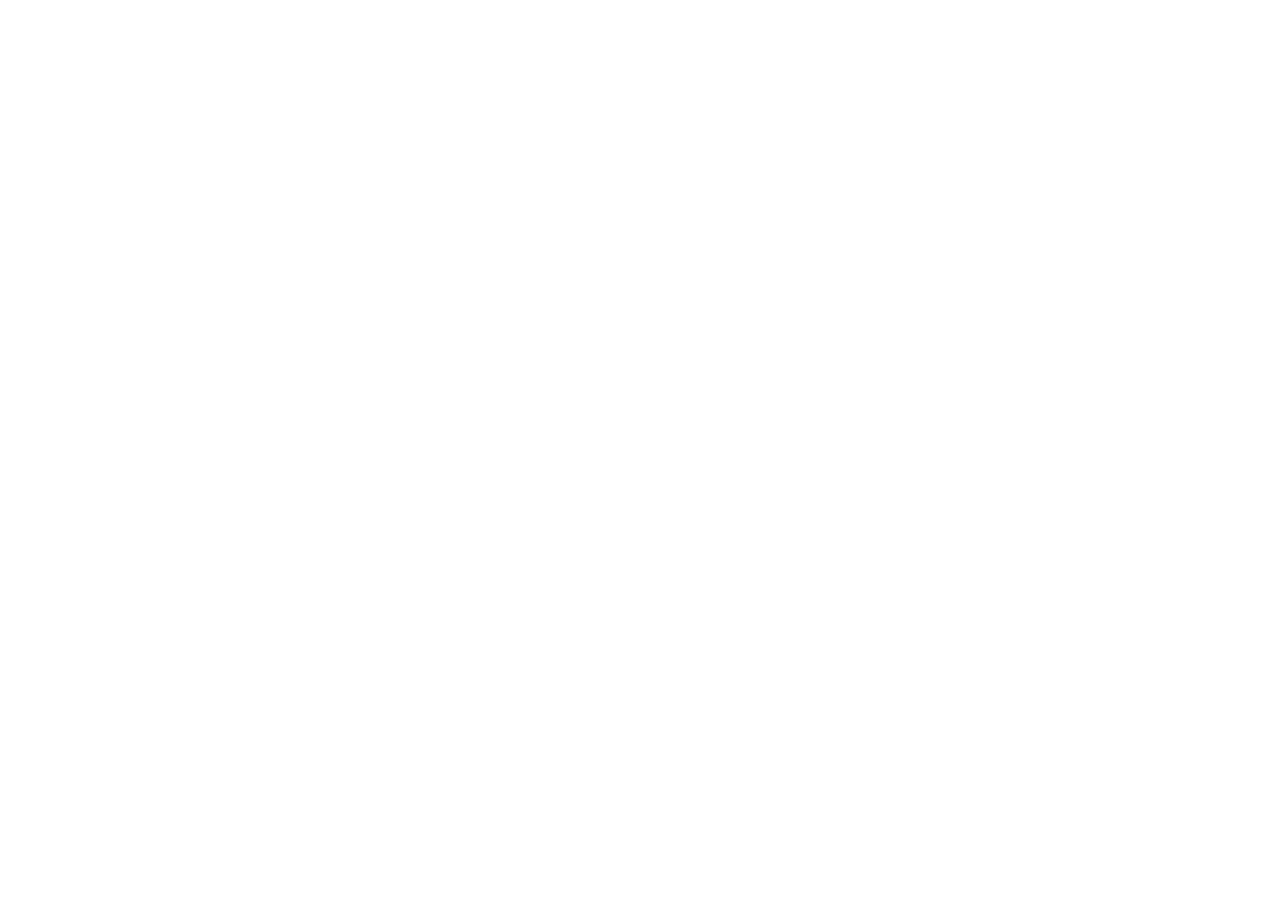
==== index.html @ 0a9b3b9c "initial set up" ====
<!DOCTYPE html>
<html lang="en">
<head>
    <meta charset="UTF-8">
    <meta http-equiv="X-UA-Compatible" content="IE=edge">
    <meta name="viewport" content="width=device-width, initial-scale=1.0">
    <title>Document</title>
</head>
<body>
    



    
</body>
</html>
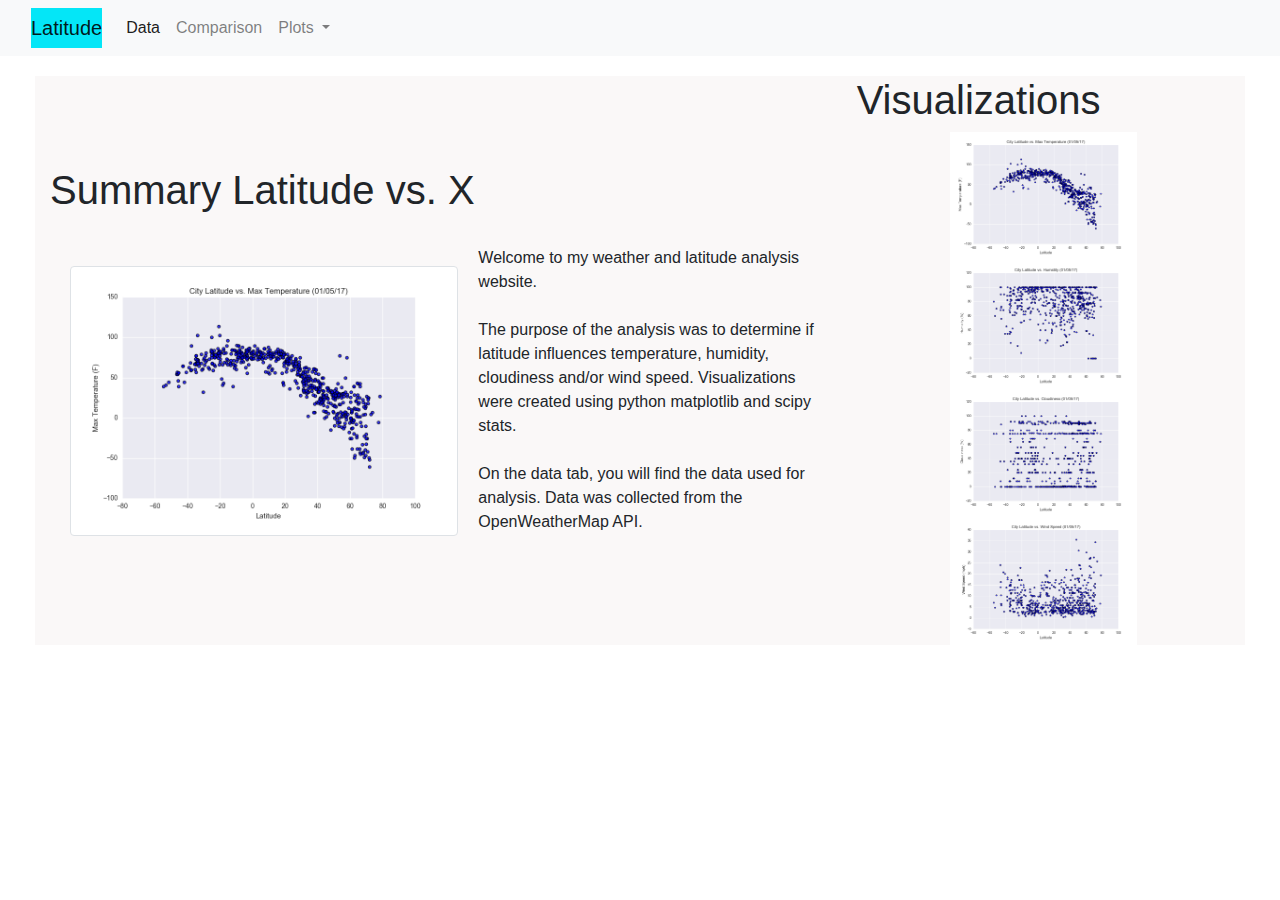
==== commit f3c93d1b: "Almost complete" ====
--- a/index.html
+++ b/index.html
@@ -1,16 +1,109 @@
 <!DOCTYPE html>
-<html lang="en">
-<head>
+<html lang="en-us">
+  <head>
+
     <meta charset="UTF-8">
-    <meta http-equiv="X-UA-Compatible" content="IE=edge">
     <meta name="viewport" content="width=device-width, initial-scale=1.0">
-    <title>Document</title>
-</head>
+    <meta http-equiv="X-UA-Compatible" content="ie=edge">
+
+    <title>Bootstrap Visualization Dashboard</title>
+
+
+    <!-- Boostrap Stylesheet -->
+    <link rel="stylesheet" href="https://stackpath.bootstrapcdn.com/bootstrap/4.3.1/css/bootstrap.min.css" integrity="sha384-ggOyR0iXCbMQv3Xipma34MD+dH/1fQ784/j6cY/iJTQUOhcWr7x9JvoRxT2MZw1T" crossorigin="anonymous">
+
+    <!-- Our own CSS stylesheet -->
+    <link rel="stylesheet" href="assets/css/styles.css" media="screen">
+
+  </head>
+
+<!-- END HEAD-->
+
+<!-- START BODY-->
+
 <body>
-    
+
+<!-- START NAVBAR-->
+<nav class="navbar navbar-expand-lg navbar-light bg-light">
+    <div class="container-fluid">
+      <a class="navbar-brand" href="index.html">Latitude</a>
+      <button class="navbar-toggler" type="button" data-toggle="collapse" data-target="#navbarSupportedContent"
+        aria-controls="navbarSupportedContent" aria-expanded="false" aria-label="Toggle navigation">
+        <span class="navbar-toggler-icon"></span>
+      </button>
+      <div class="collapse navbar-collapse" id="#navbarSupportedContent">
+        <ul class="navbar-nav mr-auto">
+          <li class="nav-item active">
+            <a class="nav-link" href="data.html">Data<span class="sr-only">(current)</span></a>
+          </li>
+          <li class="nav-item">
+            <a class="nav-link" href="comparison.html">Comparison</a>
+          </li>
+          <li class="nav-item dropdown">
+            <a class="nav-link dropdown-toggle" href="#" role="button" id="navbarDropdown" data-toggle="dropdown" aria-haspopup="true" aria-expanded="false">
+              Plots
+            </a>
+            <div class="dropdown-menu" aria-labelledby="navbarDropdown">
+                <a class="dropdown-item" href="visualizations/temp.html">Temperature</a>
+                <a class="dropdown-item" href="visualizations/humidity.html">Humidity</a>
+                <a class="dropdown-item" href="visualizations/cloudiness.html">Cloudiness</a>
+                <a class="dropdown-item" href="visualizations/wind.html">Wind Speed</a>
+            </div>
+          </li>
+        </ul>
+      </div>
+    </div>
+  </nav>
+<!-- END NAVBAR-->
 
 
 
-    
+<!-- START ROW 1 -->
+
+<div class="container-fluid">
+    <div class="row" style="margin: 20px;">
+
+<!-- START Sidebar / Summary -->
+        <div class="col-md-8"><h1>Summary Latitude vs. X</h1><br>
+            <div class="square">
+                <img src="assets\images\Fig1.png" alt="Latitude vs Max Temperature"
+                   id="description-image" class="img-thumbnail" style="float:left">
+                <p>
+                Welcome to my weather and latitude analysis website. <br><br>The purpose of the
+                analysis was to determine if latitude influences temperature, humidity,
+                cloudiness and/or wind speed. Visualizations were created using python matplotlib
+                and scipy stats.
+                <br><br> On the data tab,
+                you will find the data used for analysis. Data was collected from the OpenWeatherMap API. 
+                </p>
+            </div>
+        </div>
+<!-- END Sidebar / Summary -->
+
+<!-- START Sidebar / Viz-->
+        <div class="col-md-4">
+            <h1>Visualizations</h1>
+              <a href="visualizations/temp.html"><img src="assets\images\Fig1.png" alt="Latitude vs Max Temperature" class="mx-auto d-block">
+              </a>
+              <a href="visualizations/humidity.html"><img src="assets\images\Fig2.png" alt="Latitude vs Humidity" class="mx-auto d-block">
+              </a>
+              <a href="visualizations/cloudiness.html"><img src="assets\images\Fig3.png" alt="Latitude vs Cloudiness" class="mx-auto d-block">
+              </a>
+              <a href="visualizations/wind.html"><img src="assets\images\Fig4.png" alt="Latitude vs Wind Speed" class="mx-auto d-block">
+              </a>
+        </div>
+
+<!-- END Sidebar / Viz-->
+
+    </div>
+</div>
+<!-- END ROW 1-->
+
+
+<script src="https://code.jquery.com/jquery-3.3.1.slim.min.js" integrity="sha384-q8i/X+965DzO0rT7abK41JStQIAqVgRVzpbzo5smXKp4YfRvH+8abtTE1Pi6jizo" crossorigin="anonymous"></script>
+<script src="https://cdnjs.cloudflare.com/ajax/libs/popper.js/1.14.7/umd/popper.min.js" integrity="sha384-UO2eT0CpHqdSJQ6hJty5KVphtPhzWj9WO1clHTMGa3JDZwrnQq4sF86dIHNDz0W1" crossorigin="anonymous"></script>
+<script src="https://stackpath.bootstrapcdn.com/bootstrap/4.3.1/js/bootstrap.min.js" integrity="sha384-JjSmVgyd0p3pXB1rRibZUAYoIIy6OrQ6VrjIEaFf/nJGzIxFDsf4x0xIM+B07jRM" crossorigin="anonymous"></script>
+
 </body>
-</html>+
+</html>
--- a/assets/css/styles.css
+++ b/assets/css/styles.css
@@ -0,0 +1,43 @@
+/* Adding style by class:  */
+.col{
+  margin : 0px;
+  border: 1px solid #333333;
+}
+
+.navbar {
+  background-color:darkgrey
+
+}
+
+.navbar-brand{
+  background-color:rgb(4, 230, 247);
+  color:white;
+}
+
+.row{
+  background-color:rgb(250, 248, 248);
+  margin : 5px;
+  float: center;
+  align-items: center;
+  
+}
+
+
+ /* Adding style by id:  */
+#description-image{
+  width : 50%;
+  height : 50%;
+  margin : 20px;
+} 
+
+.col-md-4 img{
+  width : 50%;
+  height : 50%;
+} 
+
+.comparisonimage{
+  width : 300%;
+  height : 300%;
+  margin : 20px;
+
+}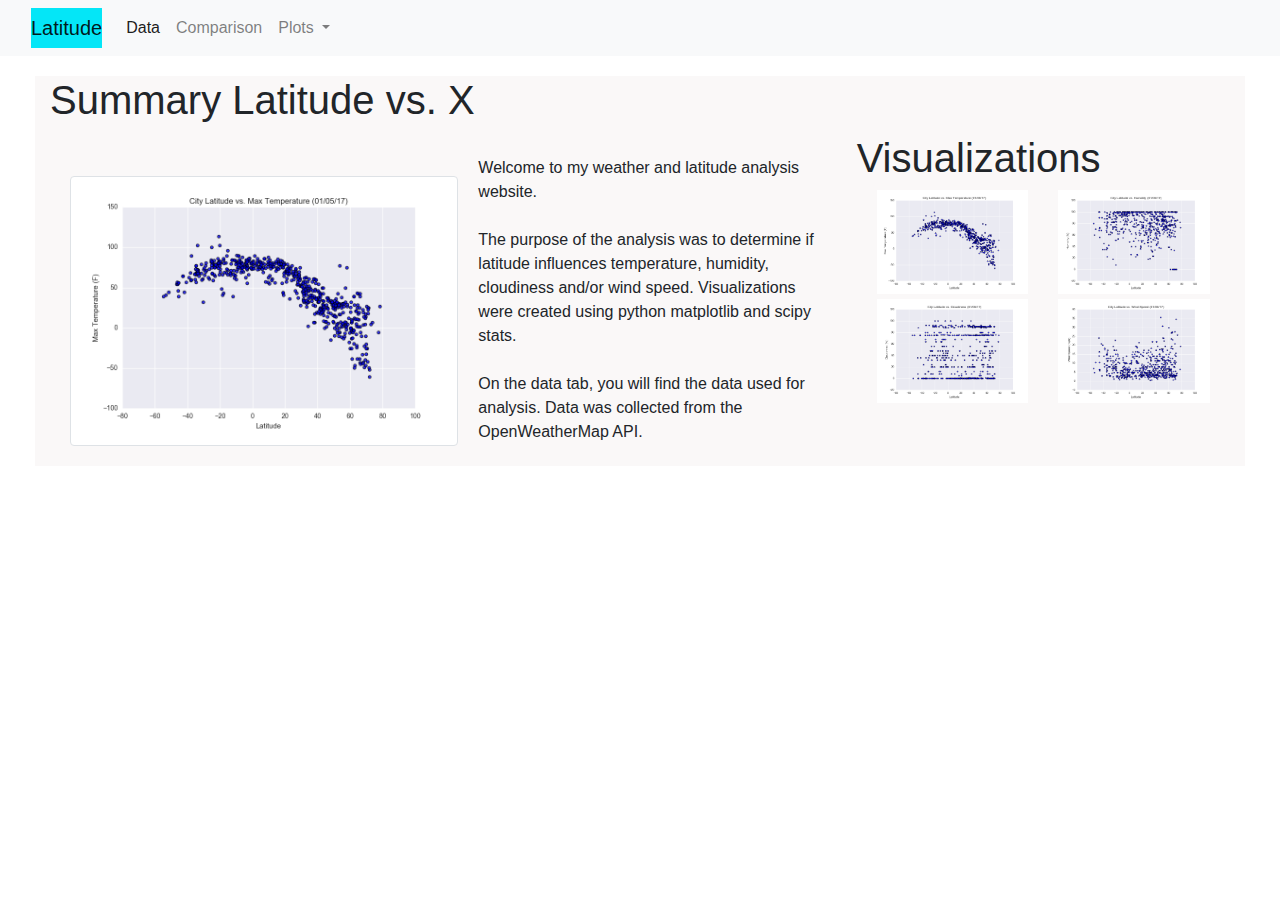
==== commit f11b24b3: "few edits made" ====
--- a/index.html
+++ b/index.html
@@ -81,16 +81,28 @@
 <!-- END Sidebar / Summary -->
 
 <!-- START Sidebar / Viz-->
-        <div class="col-md-4">
-            <h1>Visualizations</h1>
-              <a href="visualizations/temp.html"><img src="assets\images\Fig1.png" alt="Latitude vs Max Temperature" class="mx-auto d-block">
+    <div class="col-md-4">
+      <h1>Visualizations</h1>
+        <div class = row>
+          <div class = col-lg-6>
+            <a href="visualizations/temp.html"><img src="assets\images\Fig1.png" width= 100% alt="Latitude vs Max Temperature" class="mx-auto d-block">
+            </a>
+          </div>
+            <div class = col-lg-6>
+              <a href="visualizations/humidity.html"><img src="assets\images\Fig2.png" width= 100% alt="Latitude vs Humidity" class="mx-auto d-block">
               </a>
-              <a href="visualizations/humidity.html"><img src="assets\images\Fig2.png" alt="Latitude vs Humidity" class="mx-auto d-block">
+            </div>
+        </div>
+        <div class = row>
+          <div class = col-lg-6>
+            <a href="visualizations/cloudiness.html"><img src="assets\images\Fig3.png" width= 100% alt="Latitude vs Cloudiness" class="mx-auto d-block">
+            </a>
+          </div>
+            <div class = col-lg-6>
+              <a href="visualizations/wind.html"><img src="assets\images\Fig4.png" width= 100% alt="Latitude vs Wind Speed" class="mx-auto d-block">
               </a>
-              <a href="visualizations/cloudiness.html"><img src="assets\images\Fig3.png" alt="Latitude vs Cloudiness" class="mx-auto d-block">
-              </a>
-              <a href="visualizations/wind.html"><img src="assets\images\Fig4.png" alt="Latitude vs Wind Speed" class="mx-auto d-block">
-              </a>
+            </div>
+          </div>
         </div>
 
 <!-- END Sidebar / Viz-->
--- a/assets/css/styles.css
+++ b/assets/css/styles.css
@@ -1,6 +1,6 @@
 /* Adding style by class:  */
 .col{
-  margin : 0px;
+  margin : 5px;
   border: 1px solid #333333;
 }
 
@@ -30,10 +30,10 @@
   margin : 20px;
 } 
 
-.col-md-4 img{
+/* .col-md-4 img{
   width : 50%;
   height : 50%;
-} 
+}  */
 
 .comparisonimage{
   width : 300%;
